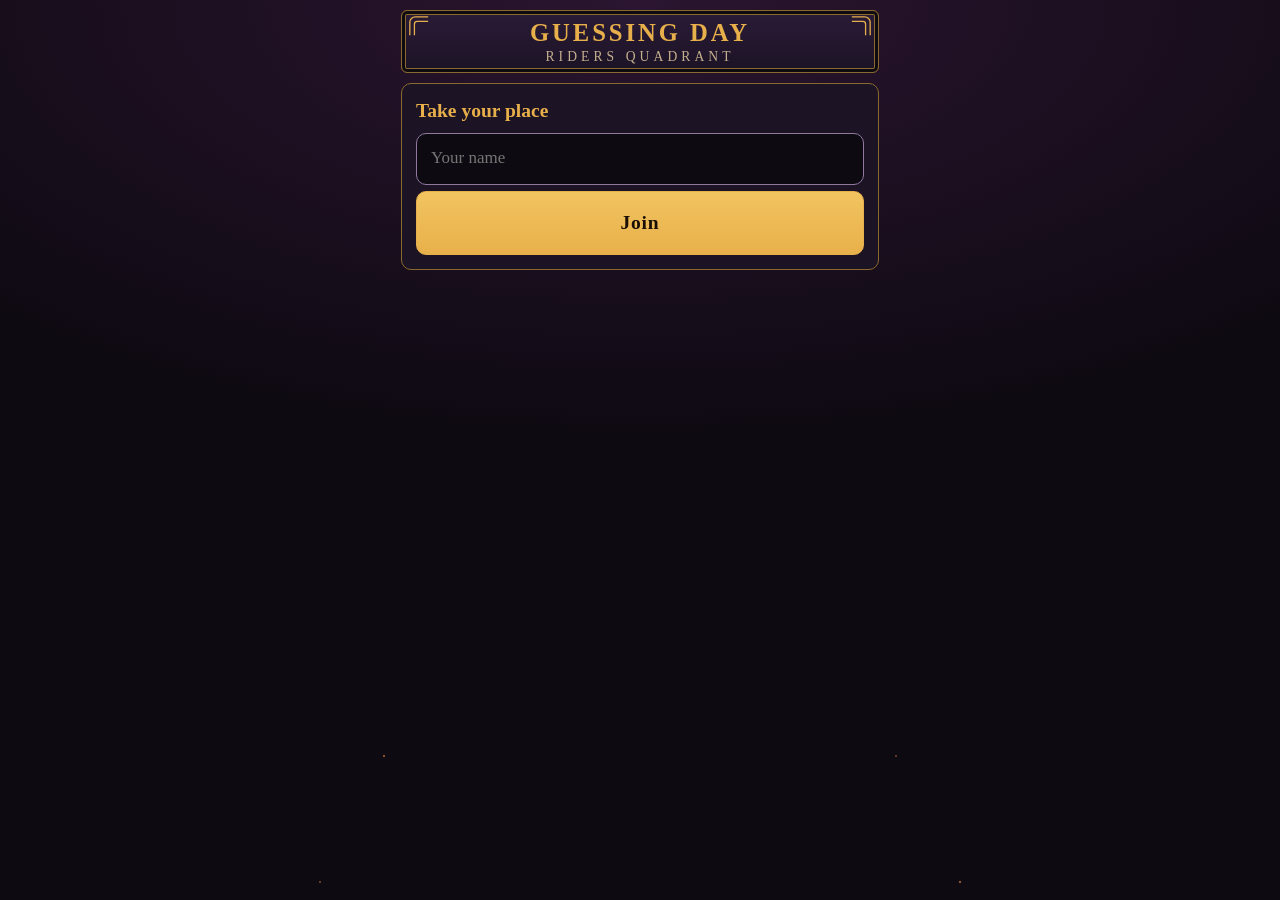
==== services/game/web/index.html @ bd49aff3 "Game frontend: phone-first vanilla UI, mock server, e2e and contrast checks Co-Authored-By: Claude S" ====
<!doctype html>
<html lang="en">
<head>
<meta charset="utf-8">
<meta name="viewport" content="width=device-width, initial-scale=1, viewport-fit=cover">
<meta name="theme-color" content="#0e0a12">
<title>Guessing Day</title>
<link rel="stylesheet" href="style.css">
</head>
<body>
<div class="embers" aria-hidden="true"></div>
<div id="lost" class="lost" role="status" hidden>Connection lost. Reconnecting...</div>
<main class="app">
  <header class="title">
    <svg class="corner tl" viewBox="0 0 24 24" aria-hidden="true"><path d="M2 22V8a6 6 0 0 1 6-6h14M7 22V10a3 3 0 0 1 3-3h12" /></svg>
    <svg class="corner tr" viewBox="0 0 24 24" aria-hidden="true"><path d="M2 22V8a6 6 0 0 1 6-6h14M7 22V10a3 3 0 0 1 3-3h12" /></svg>
    <h1>Guessing Day</h1>
    <p>Riders Quadrant</p>
  </header>
  <section id="bar" class="bar" hidden aria-label="Scoreboard"></section>
  <section id="screen" class="screen"></section>
</main>
<script src="app.js"></script>
</body>
</html>
---- services/game/web/style.css ----
:root {
  color-scheme: dark;
  --bg: #0e0a12;          /* black plum */
  --panel: #1c1325;
  --panel-hi: #2a1b37;
  --text: #f3e5c8;        /* ember cream */
  --muted: #c4b08e;
  --gold: #e8b04a;        /* ember gold, text and frame */
  --gold-dim: #8a6a2c;    /* frame lines, decorative */
  --on-gold: #1a0e05;
  --danger-ink: #ff9d7e;
  --danger-bg: #3a1a1a;
  --ok-ink: #a9d98f;
  --field: #8f7a9e;       /* input and ghost-button borders, 3:1 on panels */
  font-family: "Palatino Linotype", Palatino, "Book Antiqua", Georgia, serif;
  font-size: 17px;
  line-height: 1.35;
}
* { box-sizing: border-box; }
html, body { margin: 0; height: 100%; }
body {
  background: radial-gradient(120% 80% at 50% 0%, #2b1530 0%, var(--bg) 60%);
  color: var(--text);
  overflow-x: hidden;
}
[hidden] { display: none !important; }

.embers { position: fixed; inset: 0; pointer-events: none; overflow: hidden; }
.embers::before, .embers::after {
  content: ""; position: absolute; left: 0; right: 0; bottom: -40%; height: 140%;
  background:
    radial-gradient(2px 2px at 10% 80%, #ffb347 60%, transparent),
    radial-gradient(1.5px 1.5px at 30% 60%, #ff8a3d 60%, transparent),
    radial-gradient(2px 2px at 55% 90%, #ffcf6e 60%, transparent),
    radial-gradient(1.5px 1.5px at 75% 70%, #ff9a4a 60%, transparent),
    radial-gradient(2px 2px at 90% 85%, #ffb347 60%, transparent);
  opacity: .55; animation: drift 14s linear infinite;
}
.embers::after { animation-duration: 23s; animation-delay: -7s; transform: scaleX(-1); opacity: .35; }
@keyframes drift { from { transform: translateY(0); } to { transform: translateY(-40%); } }
.embers::after { animation-name: drift2; }
@keyframes drift2 { from { transform: scaleX(-1) translateY(0); } to { transform: scaleX(-1) translateY(-40%); } }

.lost { position: fixed; top: 0; left: 0; right: 0; z-index: 10; padding: 10px 16px; text-align: center; background: var(--danger-bg); color: var(--danger-ink); border-bottom: 1px solid var(--danger-ink); }

.app {
  position: relative; z-index: 1; width: 100%; max-width: 30rem; margin: 0 auto;
  min-height: 100dvh; padding: 10px 16px calc(12px + env(safe-area-inset-bottom));
  display: flex; flex-direction: column; gap: 10px;
}
.title {
  position: relative; text-align: center; padding: 8px 40px 6px;
  border: 1px solid var(--gold-dim); border-radius: 6px;
  box-shadow: inset 0 0 0 3px var(--bg), inset 0 0 0 4px var(--gold-dim);
  background: linear-gradient(180deg, var(--panel-hi), var(--panel));
}
.title h1 { margin: 0; font-size: 1.45rem; letter-spacing: .12em; text-transform: uppercase; color: var(--gold); line-height: 1.1; }
.title p { margin: 2px 0 0; font-size: .8rem; letter-spacing: .3em; text-transform: uppercase; color: var(--muted); }
.corner { position: absolute; top: 4px; width: 22px; height: 22px; fill: none; stroke: var(--gold); stroke-width: 1.4; }
.corner.tl { left: 6px; } .corner.tr { right: 6px; transform: scaleX(-1); }

.bar {
  display: grid; grid-template-columns: 1fr auto 1fr; align-items: center; gap: 8px;
  padding: 8px 12px; background: var(--panel); border: 1px solid var(--gold-dim); border-radius: 10px;
}
.bar .who { min-width: 0; }
.bar .who b { display: block; overflow: hidden; text-overflow: ellipsis; white-space: nowrap; font-weight: 600; }
.bar .who span { color: var(--gold); font-size: 1.5rem; font-variant-numeric: tabular-nums; line-height: 1; }
.bar .who.r { text-align: right; }
.bar .mid { text-align: center; color: var(--muted); font-size: .8rem; letter-spacing: .08em; text-transform: uppercase; }
.bar .time { display: block; color: var(--text); font-size: 1.6rem; letter-spacing: 0; font-variant-numeric: tabular-nums; }
.bar .time.low { color: var(--danger-ink); }
.away { color: var(--danger-ink); font-size: .75rem; }

.screen { flex: 1; display: flex; flex-direction: column; gap: 12px; min-height: 0; }
.panel { background: var(--panel); border: 1px solid var(--gold-dim); border-radius: 10px; padding: 14px; }
.panel h2 { margin: 0 0 8px; font-size: 1.15rem; color: var(--gold); }
.panel p { margin: 6px 0; }
.muted { color: var(--muted); }
.center { text-align: center; }

button, input { font: inherit; color: inherit; }
button {
  min-height: 52px; padding: 0 18px; border-radius: 10px; cursor: pointer;
  border: 1px solid var(--field); background: transparent; color: var(--text);
}
button.primary { background: linear-gradient(180deg, #f2c460, var(--gold)); color: var(--on-gold); border-color: var(--gold); font-weight: 700; letter-spacing: .04em; }
button.big { min-height: 64px; font-size: 1.15rem; width: 100%; }
button:disabled { opacity: .45; cursor: default; }
button:focus-visible, input:focus-visible { outline: 3px solid var(--gold); outline-offset: 2px; }
input { width: 100%; min-height: 52px; padding: 0 14px; border-radius: 10px; border: 1px solid var(--field); background: var(--bg); }
.row { display: flex; gap: 10px; align-items: center; }
.row > * { flex: 1; }
.stepper { display: flex; align-items: center; justify-content: center; gap: 14px; }
.stepper button { width: 52px; flex: none; padding: 0; font-size: 1.4rem; }
.stepper output { min-width: 2ch; text-align: center; font-size: 1.6rem; color: var(--gold); }
.link { min-height: 48px; border: 0; color: var(--gold); text-decoration: underline; }

.refused { text-align: center; border-color: var(--danger-ink); background: var(--danger-bg); }
.refused h2 { color: var(--danger-ink); }
.refused p { font-size: 1.15rem; font-style: italic; }

.secret { background: var(--panel); border: 1px solid var(--gold); border-radius: 10px; overflow: hidden; }
.secret > button { width: 100%; display: flex; justify-content: space-between; align-items: center; border: 0; border-radius: 0; min-height: 48px; color: var(--gold); background: var(--panel-hi); text-transform: uppercase; letter-spacing: .12em; font-size: .85rem; }
.secret.collapsed .sbody { display: none; }
.sbody { padding: 10px 14px 14px; text-align: center; }
.stage { height: min(26dvh, 230px); display: grid; place-items: center; margin-bottom: 8px; border-radius: 8px; overflow: hidden; background: radial-gradient(circle at 50% 100%, #4a1d2a, var(--bg) 70%); }
.stage video, .stage img { max-width: 100%; max-height: 100%; object-fit: contain; }
.sname { font-size: 1.7rem; color: var(--gold); line-height: 1.1; }
.skind { color: var(--muted); text-transform: uppercase; letter-spacing: .2em; font-size: .8rem; }
.flame { font-size: 1.9rem; color: var(--gold); text-align: center; padding: 0 10px; animation: emerge 1.8s ease-out both; text-shadow: 0 0 18px #ff8a3d; }
@keyframes emerge { from { opacity: 0; filter: blur(10px); letter-spacing: .5em; transform: translateY(14px); } to { opacity: 1; filter: blur(0); letter-spacing: normal; transform: none; } }

.verdict { display: grid; grid-template-columns: 1fr 1fr; gap: 10px; }
.verdict .panel { text-align: center; padding: 10px; }
.verdict small { display: block; color: var(--muted); text-transform: uppercase; letter-spacing: .1em; font-size: .7rem; }
.verdict strong { display: block; color: var(--gold); font-size: 1.2rem; }
.status { text-align: center; color: var(--muted); }
.status.ok { color: var(--ok-ink); }
.spacer { flex: 1; }
.hist { list-style: none; margin: 0; padding: 0; max-height: 40dvh; overflow-y: auto; }
.hist li { padding: 8px 0; border-top: 1px solid var(--gold-dim); display: flex; justify-content: space-between; gap: 8px; }
.hist li:first-child { border-top: 0; }

@media (max-height: 700px) {
  .title p { display: none; }
  .title { padding: 4px 40px; }
  .app { gap: 8px; padding-top: 6px; }
  .stage { height: min(20dvh, 230px); }
  button.big { min-height: 56px; }
}
@media (prefers-reduced-motion: reduce) {
  .embers::before, .embers::after, .flame { animation: none; }
  .embers { display: none; }
}
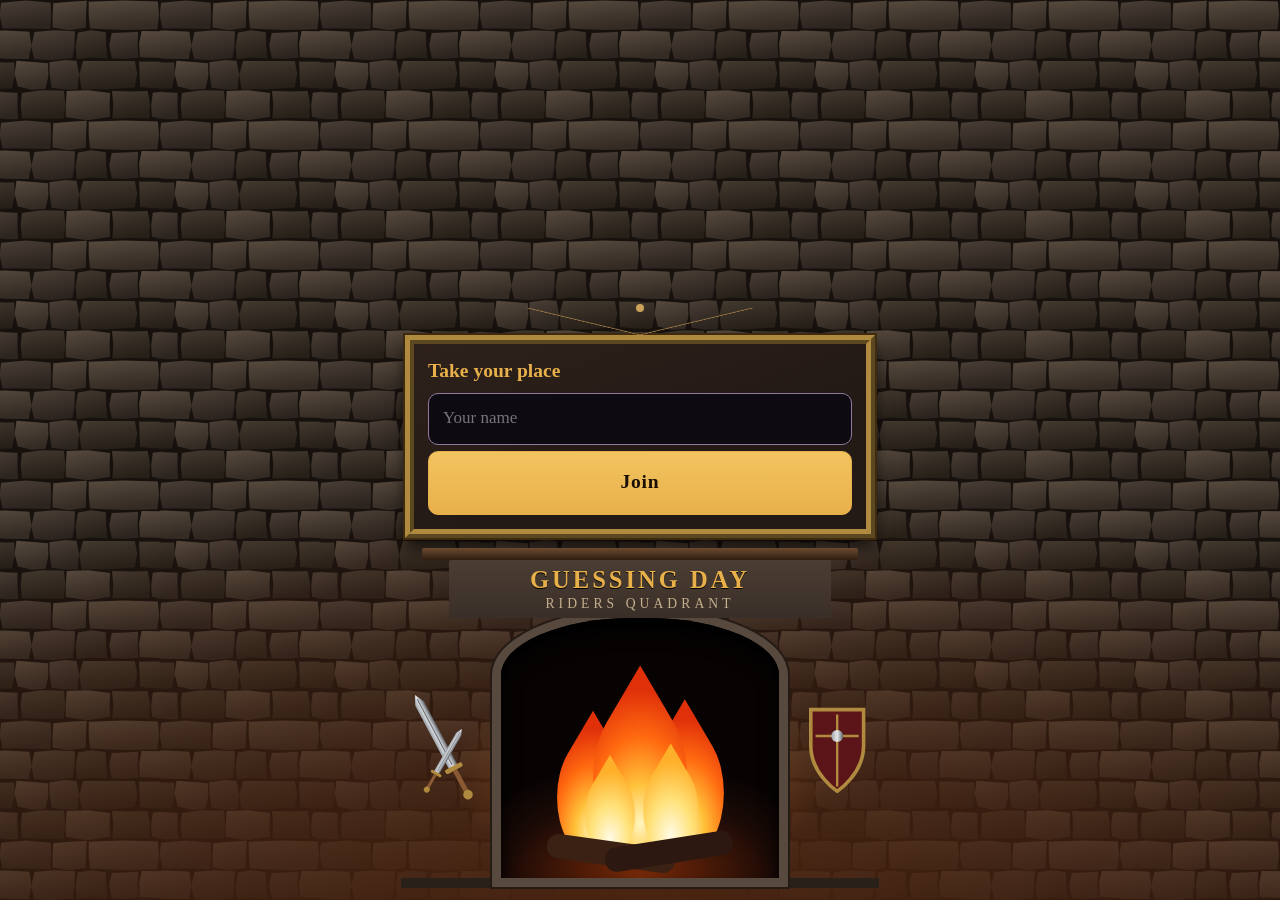
==== commit afbb7cb0: "Hang the join and lobby as a painting over a lit fireplace on a cobble wall The home screens (join, " ====
--- a/services/game/web/index.html
+++ b/services/game/web/index.html
@@ -19,7 +19,23 @@
   </header>
   <section id="bar" class="bar" hidden aria-label="Scoreboard"></section>
   <section id="screen" class="screen"></section>
+  <div class="hearth" aria-hidden="true">
+    <svg class="arms" viewBox="0 0 60 100">
+      <defs>
+        <linearGradient id="steel" x2="1"><stop offset="0" stop-color="#9aa0a6"/><stop offset=".5" stop-color="#e6e8ea"/><stop offset="1" stop-color="#5d6268"/></linearGradient>
+        <symbol id="sword" viewBox="0 0 16 100"><path d="M8 0l4 8v60H4V8z" fill="url(#steel)"/><path d="M8 4v62" stroke="#6d7278"/><rect x="0" y="67" width="16" height="4" rx="2" fill="#b08a3e"/><rect x="6" y="71" width="4" height="20" fill="#8a5a34"/><circle cx="8" cy="94" r="4" fill="#b08a3e"/></symbol>
+      </defs>
+      <use href="#sword" x="22" width="16" height="100" transform="rotate(-28 30 50)"/>
+      <use href="#sword" x="24" y="30" width="12" height="62" transform="rotate(30 30 61)"/>
+    </svg>
+    <div class="firebox"><i class="f f1"></i><i class="f f2"></i><i class="f f3"></i><i class="f f4"></i><i class="f f5"></i>
+      <svg class="logs" viewBox="0 0 100 20"><rect x="8" y="6" width="58" height="11" rx="5" fill="#3a2114" transform="rotate(8 37 11)"/><rect x="34" y="5" width="58" height="11" rx="5" fill="#2c1810" transform="rotate(-9 63 10)"/></svg>
+    </div>
+    <svg class="arms" viewBox="0 0 60 100"><path d="M8 18h44v30c0 24-22 38-22 38S8 72 8 48z" fill="#5b1418" stroke="#b08a3e" stroke-width="3"/><path d="M30 22v60M12 40h36" stroke="#b08a3e" stroke-width="2"/><circle cx="30" cy="40" r="5" fill="url(#steel)"/></svg>
+    <i class="glow"></i>
+  </div>
 </main>
+<script src="runes.js"></script>
 <script src="app.js"></script>
 </body>
 </html>
--- a/services/game/web/style.css
+++ b/services/game/web/style.css
@@ -12,6 +12,13 @@
   --danger-bg: #3a1a1a;
   --ok-ink: #a9d98f;
   --field: #8f7a9e;       /* input and ghost-button borders, 3:1 on panels */
+  --stone: #3b3540;       /* card for characters with no colour */
+  --rune-ink: #33233a;    /* background runes, drawn solid so the contrast check can hold text to it */
+  --canvas: #231915;      /* the painting the join and lobby sit in */
+  --lintel: #3a2f28;      /* mantel stone under the inlaid title, top stop --lintel-hi */
+  --lintel-hi: #4a3d33;
+  --mortar: #17110e;
+  --card-h: min(44dvh, 400px);
   font-family: "Palatino Linotype", Palatino, "Book Antiqua", Georgia, serif;
   font-size: 17px;
   line-height: 1.35;
@@ -19,7 +26,7 @@
 * { box-sizing: border-box; }
 html, body { margin: 0; height: 100%; }
 body {
-  background: radial-gradient(120% 80% at 50% 0%, #2b1530 0%, var(--bg) 60%);
+  background: var(--runes, none), radial-gradient(120% 80% at 50% 0%, #2b1530 0%, var(--bg) 60%);
   color: var(--text);
   overflow-x: hidden;
 }
@@ -100,21 +107,39 @@
 .refused h2 { color: var(--danger-ink); }
 .refused p { font-size: 1.15rem; font-style: italic; }
 
-.secret { background: var(--panel); border: 1px solid var(--gold); border-radius: 10px; overflow: hidden; }
-.secret > button { width: 100%; display: flex; justify-content: space-between; align-items: center; border: 0; border-radius: 0; min-height: 48px; color: var(--gold); background: var(--panel-hi); text-transform: uppercase; letter-spacing: .12em; font-size: .85rem; }
+.secret { background: var(--panel); border: 1px solid var(--gold); border-radius: 10px; overflow: hidden; display: flex; flex-direction: column; min-height: 0; }
+.sbody { display: flex; flex-direction: column; min-height: 0; padding: 12px; }
+.secret > button { flex: none; width: 100%; display: flex; justify-content: space-between; align-items: center; border: 0; border-radius: 0; min-height: 48px; color: var(--gold); background: var(--panel-hi); text-transform: uppercase; letter-spacing: .12em; font-size: .85rem; }
 .secret.collapsed .sbody { display: none; }
-.sbody { padding: 10px 14px 14px; text-align: center; }
-.stage { height: min(26dvh, 230px); display: grid; place-items: center; margin-bottom: 8px; border-radius: 8px; overflow: hidden; background: radial-gradient(circle at 50% 100%, #4a1d2a, var(--bg) 70%); }
+.stage { flex: 1; min-height: 0; width: 100%; display: grid; place-items: center; overflow: hidden; }
 .stage video, .stage img { max-width: 100%; max-height: 100%; object-fit: contain; }
-.sname { font-size: 1.7rem; color: var(--gold); line-height: 1.1; }
-.skind { color: var(--muted); text-transform: uppercase; letter-spacing: .2em; font-size: .8rem; }
-.flame { font-size: 1.9rem; color: var(--gold); text-align: center; padding: 0 10px; animation: emerge 1.8s ease-out both; text-shadow: 0 0 18px #ff8a3d; }
-@keyframes emerge { from { opacity: 0; filter: blur(10px); letter-spacing: .5em; transform: translateY(14px); } to { opacity: 1; filter: blur(0); letter-spacing: normal; transform: none; } }
-
+.card {
+  position: relative; aspect-ratio: 5 / 7; display: flex; flex-direction: column; align-items: center; justify-content: center; gap: 6%;
+  padding: 24% 10% 14%; border-radius: 8px; container-type: inline-size; background: var(--c, var(--stone)); color: var(--text); text-align: center;
+}
+.card.ink-dark { color: var(--on-gold); }
+.card .frame { position: absolute; inset: 0; width: 100%; height: 100%; pointer-events: none; }
+/* The card is the part that gives way, so open tips never push Got it / Forfeit off a short screen. */
+.secret .card { height: var(--card-h); min-height: 0; max-width: 100%; margin: 0 auto; }
+body:has(.secret) .app { height: 100dvh; min-height: 0; }
+.sname { font-size: max(14px, 9cqi); line-height: 1.1; transition: opacity .4s; }
+.skind { text-transform: uppercase; letter-spacing: .2em; font-size: max(11px, 4.4cqi); }
+.runes { display: flex; flex-wrap: wrap; justify-content: center; gap: 2cqi 4cqi; }
+.word { display: flex; gap: .6cqi; }
+.word .r { display: block; width: 7cqi; transition: transform .2s, opacity .2s; }
+.r .rune { display: block; width: 100%; height: auto; }
+.r.spin { opacity: .5; transform: scale(.8); }
+.revealing .sname { opacity: 0; }
+.hints { flex: none; margin-top: 10px; }
+.tips { margin: 0 0 6px; padding-left: 1.4em; text-align: left; }
+.tips li { margin: 3px 0; }
+button.hint { min-height: 44px; width: 100%; color: var(--gold); }
 .verdict { display: grid; grid-template-columns: 1fr 1fr; gap: 10px; }
 .verdict .panel { text-align: center; padding: 10px; }
-.verdict small { display: block; color: var(--muted); text-transform: uppercase; letter-spacing: .1em; font-size: .7rem; }
-.verdict strong { display: block; color: var(--gold); font-size: 1.2rem; }
+.verdict small { display: block; color: var(--muted); text-transform: uppercase; letter-spacing: .1em; font-size: .7rem; margin-bottom: 6px; }
+.verdict .card { padding: 22% 10% 12%; }
+.verdict .skind { letter-spacing: .12em; }
+.verdict p { margin: 6px 0 0; }
 .status { text-align: center; color: var(--muted); }
 .status.ok { color: var(--ok-ink); }
 .spacer { flex: 1; }
@@ -122,14 +147,66 @@
 .hist li { padding: 8px 0; border-top: 1px solid var(--gold-dim); display: flex; justify-content: space-between; gap: 8px; }
 .hist li:first-child { border-top: 0; }
 
+/* Home (join, lobby, refusal): a stone wall, the screen hangs as a painting over a lit fireplace. */
+.hearth { display: none; }
+body.home { background: radial-gradient(90% 45% at 50% 100%, #4a2410, transparent), var(--cobble, none), var(--mortar); }
+.home .embers, .home .corner { display: none; }
+.home .app { height: 100dvh; min-height: 0; gap: 0; padding-top: 40px; }
+.home #screen {
+  flex: none; position: relative; margin: auto 4px 22px; padding: 14px; gap: 10px;
+  background: linear-gradient(160deg, #2e211b, var(--canvas) 60%);
+  border: 9px ridge #b08a3e; box-shadow: 0 0 0 2px #3e2a0e, 0 10px 14px #000a;
+}
+.home #screen::before {
+  content: ""; position: absolute; left: 25%; right: 25%; top: -36px; height: 27px;
+  background: linear-gradient(to top right, transparent 49%, #9c7a46 50%, transparent 52%) left / 50% 100% no-repeat,
+    linear-gradient(to top left, transparent 49%, #9c7a46 50%, transparent 52%) right / 50% 100% no-repeat;
+}
+.home #screen::after { content: ""; position: absolute; left: calc(50% - 4px); top: -40px; width: 8px; height: 8px; border-radius: 50%; background: #c9a35a; }
+.home .panel:not(.refused) { background: none; border: 0; padding: 0; }
+.home .title {
+  order: 2; z-index: 1; margin: 0 auto; width: 80%; padding: 6px 8px 5px; border: 0; border-radius: 2px; box-shadow: none;
+  background: linear-gradient(var(--lintel-hi), var(--lintel));
+}
+.home .title::before { content: ""; position: absolute; left: -7%; right: -7%; top: -12px; height: 12px; border-radius: 2px; background: linear-gradient(#6b4a30, #2e1d12); }
+.home .title h1 { text-shadow: 0 1px 0 #000; }
+.home .hearth {
+  order: 3; position: relative; display: grid; grid-template-columns: 1fr 58% 1fr; gap: 16px; align-items: center;
+  flex: 1 1 0; min-height: 96px; max-height: 270px; border-bottom: 10px solid #2a201a;
+}
+.firebox {
+  position: relative; height: 100%; overflow: hidden; border-radius: 48% 48% 0 0 / 22% 22% 0 0;
+  background: radial-gradient(70% 45% at 50% 100%, #7a2a08, #1a0a06 70%, #070303);
+  box-shadow: 0 0 0 9px #57493d, 0 0 0 11px #241b15, inset 0 12px 18px #000;
+}
+.arms { width: 100%; max-height: 120px; overflow: visible; }
+.logs { position: absolute; left: 10%; width: 80%; bottom: 2%; }
+.glow { position: absolute; left: 10%; right: 10%; bottom: 0; height: 80%; pointer-events: none; z-index: -1;
+  background: radial-gradient(closest-side, #ff8a2a55, transparent); animation: glow 2.6s ease-in-out infinite alternate; }
+.f { position: absolute; bottom: 9%; aspect-ratio: 1; transform-origin: 50% 100%; animation: lick 1.3s ease-in-out infinite alternate; }
+.f::before {
+  content: ""; position: absolute; inset: 0; border-radius: 0 50% 50% 50%; transform: translateY(-30%) scaleY(1.7) rotate(45deg);
+  background: radial-gradient(circle at 70% 70%, #fff6c0, #ffc23a 25%, #ff6a10 55%, #e0300a 85%);
+}
+.f1 { left: 20%; width: 26%; animation-duration: 1.7s; }
+.f2 { left: 52%; width: 28%; animation-delay: -.6s; animation-duration: 1.5s; }
+.f3 { left: 33%; width: 34%; animation-delay: -.3s; }
+.f4 { left: 30%; width: 18%; animation-delay: -1s; animation-duration: .9s; }
+.f5 { left: 51%; width: 20%; animation-delay: -.4s; animation-duration: 1.1s; }
+.f4::before, .f5::before { background: radial-gradient(circle at 70% 70%, #fffbe6, #ffe27a 40%, #ffb02a 80%); }
+@keyframes lick { 50% { transform: scale(.9, 1.14) skewX(4deg); } 100% { transform: scale(1.06, .88) skewX(-4deg); } }
+@keyframes glow { from { opacity: .65; } to { opacity: 1; } }
+.asleep .hearth * { animation-play-state: paused; }
+
 @media (max-height: 700px) {
   .title p { display: none; }
   .title { padding: 4px 40px; }
   .app { gap: 8px; padding-top: 6px; }
-  .stage { height: min(20dvh, 230px); }
+  :root { --card-h: 38dvh; }
   button.big { min-height: 56px; }
 }
 @media (prefers-reduced-motion: reduce) {
-  .embers::before, .embers::after, .flame { animation: none; }
+  .embers::before, .embers::after { animation: none; }
   .embers { display: none; }
-}
+  .glow, .f { animation: none; }
+}
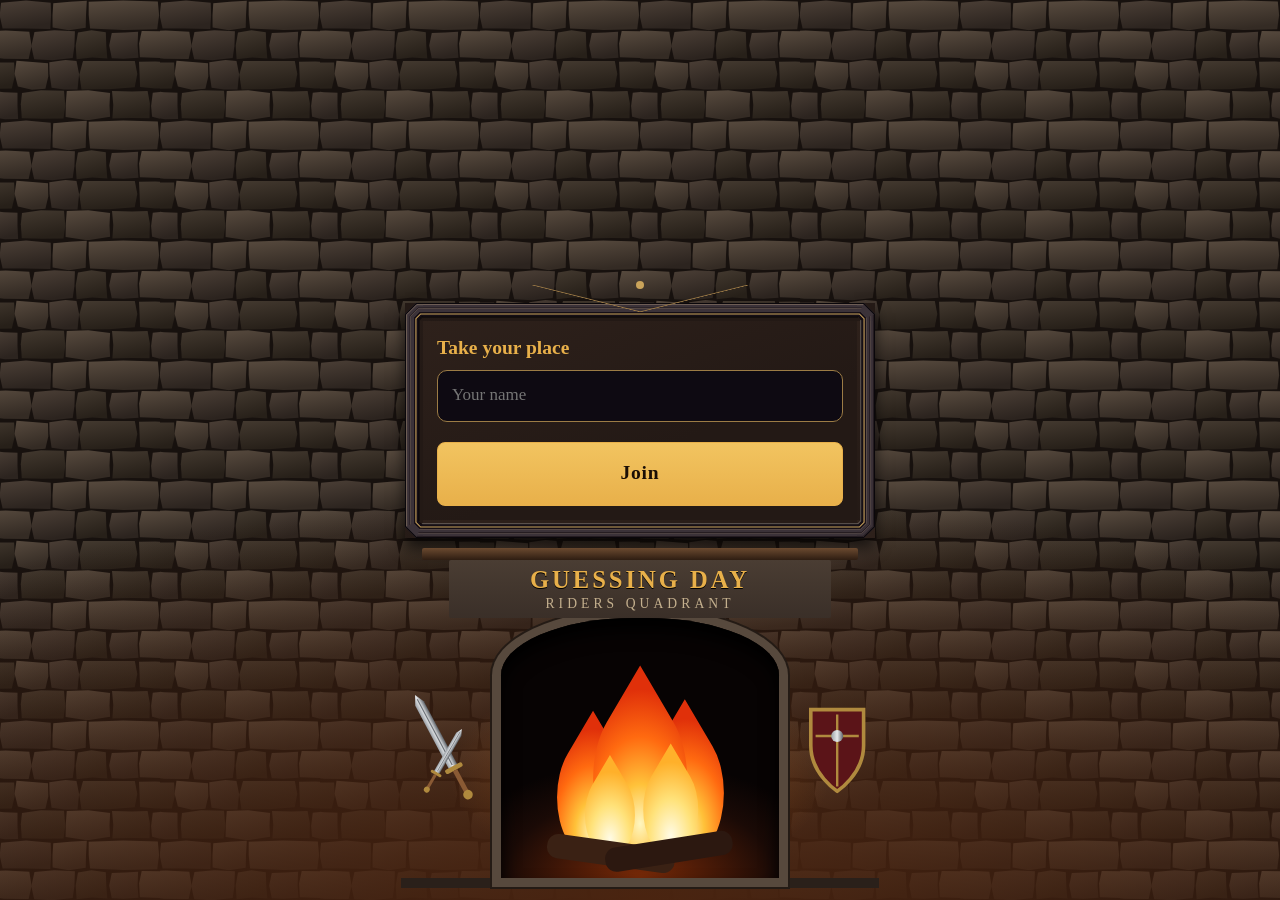
==== commit fc56d53b: "Page: the game is one carved stone hall, the name on a banner over the kind's emblem Playing shows t" ====
--- a/services/game/web/index.html
+++ b/services/game/web/index.html
@@ -8,16 +8,13 @@
 <link rel="stylesheet" href="style.css">
 </head>
 <body>
-<div class="embers" aria-hidden="true"></div>
+<svg width="0" height="0" style="position:absolute" aria-hidden="true"><defs id="defs"></defs></svg>
 <div id="lost" class="lost" role="status" hidden>Connection lost. Reconnecting...</div>
 <main class="app">
   <header class="title">
-    <svg class="corner tl" viewBox="0 0 24 24" aria-hidden="true"><path d="M2 22V8a6 6 0 0 1 6-6h14M7 22V10a3 3 0 0 1 3-3h12" /></svg>
-    <svg class="corner tr" viewBox="0 0 24 24" aria-hidden="true"><path d="M2 22V8a6 6 0 0 1 6-6h14M7 22V10a3 3 0 0 1 3-3h12" /></svg>
     <h1>Guessing Day</h1>
     <p>Riders Quadrant</p>
   </header>
-  <section id="bar" class="bar" hidden aria-label="Scoreboard"></section>
   <section id="screen" class="screen"></section>
   <div class="hearth" aria-hidden="true">
     <svg class="arms" viewBox="0 0 60 100">
--- a/services/game/web/style.css
+++ b/services/game/web/style.css
@@ -10,15 +10,14 @@
   --on-gold: #1a0e05;
   --danger-ink: #ff9d7e;
   --danger-bg: #3a1a1a;
-  --ok-ink: #a9d98f;
-  --field: #8f7a9e;       /* input and ghost-button borders, 3:1 on panels */
+  --field: #9c7c45;       /* input and ghost-button borders, worn gold, 3:1 on panels */
   --stone: #3b3540;       /* card for characters with no colour */
   --rune-ink: #33233a;    /* background runes, drawn solid so the contrast check can hold text to it */
   --canvas: #231915;      /* the painting the join and lobby sit in */
   --lintel: #3a2f28;      /* mantel stone under the inlaid title, top stop --lintel-hi */
   --lintel-hi: #4a3d33;
   --mortar: #17110e;
-  --card-h: min(44dvh, 400px);
+  --hide: #140d18;        /* the dark leather banner that carries the name */
   font-family: "Palatino Linotype", Palatino, "Book Antiqua", Georgia, serif;
   font-size: 17px;
   line-height: 1.35;
@@ -26,27 +25,11 @@
 * { box-sizing: border-box; }
 html, body { margin: 0; height: 100%; }
 body {
-  background: var(--runes, none), radial-gradient(120% 80% at 50% 0%, #2b1530 0%, var(--bg) 60%);
+  background: radial-gradient(120% 80% at 50% 0%, #2b1530 0%, var(--bg) 60%);
   color: var(--text);
   overflow-x: hidden;
 }
 [hidden] { display: none !important; }
-
-.embers { position: fixed; inset: 0; pointer-events: none; overflow: hidden; }
-.embers::before, .embers::after {
-  content: ""; position: absolute; left: 0; right: 0; bottom: -40%; height: 140%;
-  background:
-    radial-gradient(2px 2px at 10% 80%, #ffb347 60%, transparent),
-    radial-gradient(1.5px 1.5px at 30% 60%, #ff8a3d 60%, transparent),
-    radial-gradient(2px 2px at 55% 90%, #ffcf6e 60%, transparent),
-    radial-gradient(1.5px 1.5px at 75% 70%, #ff9a4a 60%, transparent),
-    radial-gradient(2px 2px at 90% 85%, #ffb347 60%, transparent);
-  opacity: .55; animation: drift 14s linear infinite;
-}
-.embers::after { animation-duration: 23s; animation-delay: -7s; transform: scaleX(-1); opacity: .35; }
-@keyframes drift { from { transform: translateY(0); } to { transform: translateY(-40%); } }
-.embers::after { animation-name: drift2; }
-@keyframes drift2 { from { transform: scaleX(-1) translateY(0); } to { transform: scaleX(-1) translateY(-40%); } }
 
 .lost { position: fixed; top: 0; left: 0; right: 0; z-index: 10; padding: 10px 16px; text-align: center; background: var(--danger-bg); color: var(--danger-ink); border-bottom: 1px solid var(--danger-ink); }
 
@@ -55,41 +38,20 @@
   min-height: 100dvh; padding: 10px 16px calc(12px + env(safe-area-inset-bottom));
   display: flex; flex-direction: column; gap: 10px;
 }
-.title {
-  position: relative; text-align: center; padding: 8px 40px 6px;
-  border: 1px solid var(--gold-dim); border-radius: 6px;
-  box-shadow: inset 0 0 0 3px var(--bg), inset 0 0 0 4px var(--gold-dim);
-  background: linear-gradient(180deg, var(--panel-hi), var(--panel));
-}
+.title { position: relative; text-align: center; }
 .title h1 { margin: 0; font-size: 1.45rem; letter-spacing: .12em; text-transform: uppercase; color: var(--gold); line-height: 1.1; }
 .title p { margin: 2px 0 0; font-size: .8rem; letter-spacing: .3em; text-transform: uppercase; color: var(--muted); }
-.corner { position: absolute; top: 4px; width: 22px; height: 22px; fill: none; stroke: var(--gold); stroke-width: 1.4; }
-.corner.tl { left: 6px; } .corner.tr { right: 6px; transform: scaleX(-1); }
-
-.bar {
-  display: grid; grid-template-columns: 1fr auto 1fr; align-items: center; gap: 8px;
-  padding: 8px 12px; background: var(--panel); border: 1px solid var(--gold-dim); border-radius: 10px;
-}
-.bar .who { min-width: 0; }
-.bar .who b { display: block; overflow: hidden; text-overflow: ellipsis; white-space: nowrap; font-weight: 600; }
-.bar .who span { color: var(--gold); font-size: 1.5rem; font-variant-numeric: tabular-nums; line-height: 1; }
-.bar .who.r { text-align: right; }
-.bar .mid { text-align: center; color: var(--muted); font-size: .8rem; letter-spacing: .08em; text-transform: uppercase; }
-.bar .time { display: block; color: var(--text); font-size: 1.6rem; letter-spacing: 0; font-variant-numeric: tabular-nums; }
-.bar .time.low { color: var(--danger-ink); }
-.away { color: var(--danger-ink); font-size: .75rem; }
 
 .screen { flex: 1; display: flex; flex-direction: column; gap: 12px; min-height: 0; }
 .panel { background: var(--panel); border: 1px solid var(--gold-dim); border-radius: 10px; padding: 14px; }
 .panel h2 { margin: 0 0 8px; font-size: 1.15rem; color: var(--gold); }
 .panel p { margin: 6px 0; }
 .muted { color: var(--muted); }
-.center { text-align: center; }
 
 button, input { font: inherit; color: inherit; }
 button {
-  min-height: 52px; padding: 0 18px; border-radius: 10px; cursor: pointer;
-  border: 1px solid var(--field); background: transparent; color: var(--text);
+  min-height: 44px; padding: 0 14px; border-radius: 8px; cursor: pointer;
+  border: 1px solid var(--field); background: #e8b04a14; color: var(--text); /* gold at 8%: check-contrast.mjs holds the blends */
 }
 button.primary { background: linear-gradient(180deg, #f2c460, var(--gold)); color: var(--on-gold); border-color: var(--gold); font-weight: 700; letter-spacing: .04em; }
 button.big { min-height: 64px; font-size: 1.15rem; width: 100%; }
@@ -98,51 +60,104 @@
 input { width: 100%; min-height: 52px; padding: 0 14px; border-radius: 10px; border: 1px solid var(--field); background: var(--bg); }
 .row { display: flex; gap: 10px; align-items: center; }
 .row > * { flex: 1; }
-.stepper { display: flex; align-items: center; justify-content: center; gap: 14px; }
-.stepper button { width: 52px; flex: none; padding: 0; font-size: 1.4rem; }
-.stepper output { min-width: 2ch; text-align: center; font-size: 1.6rem; color: var(--gold); }
-.link { min-height: 48px; border: 0; color: var(--gold); text-decoration: underline; }
+/* Label above, equal segments below: wraps on any width and font instead of fitting to the pixel. */
+.opt { margin-top: 10px; }
+.opt > span { display: block; margin-bottom: 4px; color: var(--muted); font-size: .9rem; }
+.seg { display: flex; align-items: center; gap: 6px; }
+.seg > * { flex: 1 1 0; min-width: 0; }
+.seg button { padding: 4px; line-height: 1.1; font-size: min(1em, 4.6vw); overflow-wrap: anywhere; }
+.seg output { text-align: center; font-size: 1.4rem; color: var(--gold); }
+button.back { width: 100%; margin-top: 14px; }
+button[aria-pressed="true"] { background: var(--gold); color: var(--on-gold); border-color: var(--gold); font-weight: 700; }
+.panel > .big { margin-top: 14px; }
+.link { border: 0; background: none; color: var(--gold); text-decoration: underline; }
+.notice { color: var(--gold); }
 
 .refused { text-align: center; border-color: var(--danger-ink); background: var(--danger-bg); }
 .refused h2 { color: var(--danger-ink); }
 .refused p { font-size: 1.15rem; font-style: italic; }
 
-.secret { background: var(--panel); border: 1px solid var(--gold); border-radius: 10px; overflow: hidden; display: flex; flex-direction: column; min-height: 0; }
-.sbody { display: flex; flex-direction: column; min-height: 0; padding: 12px; }
-.secret > button { flex: none; width: 100%; display: flex; justify-content: space-between; align-items: center; border: 0; border-radius: 0; min-height: 48px; color: var(--gold); background: var(--panel-hi); text-transform: uppercase; letter-spacing: .12em; font-size: .85rem; }
-.secret.collapsed .sbody { display: none; }
+/* Game phases: the screen is one carved slab, the character's colour as the face, dark stone between secrets. */
+body:not(.home) .app { height: 100dvh; min-height: 0; padding: 0 0 env(safe-area-inset-bottom); }
+.hall {
+  --ch: 16px; flex: 1; min-height: 0; position: relative; display: flex; flex-direction: column;
+  container-type: inline-size; border: 26px solid transparent; border-image: var(--frame) 26 / 26px stretch;
+  background: var(--c, var(--stone)); color: var(--text);
+  clip-path: polygon(var(--ch) 0, calc(100% - var(--ch)) 0, 100% var(--ch), 100% calc(100% - var(--ch)), calc(100% - var(--ch)) 100%, var(--ch) 100%, 0 calc(100% - var(--ch)), 0 var(--ch));
+}
+.hall.ink-dark { color: var(--on-gold); }
+.hall.stone { background: var(--runes, none), var(--bg); }
+.kn { position: absolute; width: 50px; height: 50px; z-index: 4; pointer-events: none; }
+.kn.a { top: -16px; left: -16px; } .kn.b { top: -16px; right: -16px; transform: scaleX(-1); }
+.kn.c { bottom: -16px; left: -16px; transform: scaleY(-1); } .kn.d { bottom: -16px; right: -16px; transform: scale(-1); }
+.band { display: block; flex: none; width: 100%; height: 14px; opacity: .45; }
+.stone .band { color: var(--gold); }
+.dia, .plaque, button.end { position: absolute; z-index: 3; background: var(--gold-dim); }
+.dia::before, .plaque::before, button.end::before { content: ""; position: absolute; inset: 2px; clip-path: inherit; background: var(--panel-hi); z-index: -1; }
+.dia { top: -24px; left: calc(50% - 2.9rem); width: 5.8rem; height: 5.8rem; display: grid; place-content: center; text-align: center; line-height: 1.05; clip-path: polygon(50% 0, 100% 50%, 50% 100%, 0 50%); }
+.dia small { color: var(--muted); font-size: .6rem; letter-spacing: .04em; text-transform: uppercase; }
+.dia b { color: var(--gold); font-size: 1.35rem; font-variant-numeric: tabular-nums; }
+.dia b.low { color: var(--danger-ink); }
+.crest { flex: none; height: calc(5.8rem - 22px); }
+.plaque { top: 36px; width: min(6.2rem, calc(50% - 2.2rem + 14px)); padding: 4px 8px 5px 16px; line-height: 1.1; display: grid;
+  clip-path: polygon(0 50%, 12px 0, 100% 0, 100% 100%, 12px 100%); }
+.plaque.l { left: -20px; } .plaque.r { right: -20px; padding: 4px 16px 5px 8px; text-align: right; clip-path: polygon(0 0, calc(100% - 12px) 0, 100% 50%, calc(100% - 12px) 100%, 0 100%); }
+.plaque small { color: var(--muted); font-size: .72rem; overflow: hidden; text-overflow: ellipsis; white-space: nowrap; }
+.plaque b { color: var(--gold); font-size: 1.3rem; font-variant-numeric: tabular-nums; }
+.away { color: var(--danger-ink); font-size: .7rem; font-weight: 400; }
+button.end { bottom: -22px; left: calc(50% - 3.4rem); width: 6.8rem; min-height: 36px; padding: 0; border: 0; border-radius: 0; color: var(--muted); font-size: .8rem; letter-spacing: .06em;
+  clip-path: polygon(10px 0, calc(100% - 10px) 0, 100% 50%, calc(100% - 10px) 100%, 10px 100%, 0 50%); }
+.kind { flex: none; text-align: center; text-transform: uppercase; letter-spacing: .3em; font-size: .78rem; padding-left: .3em; }
+.kind::before, .kind::after { content: ""; display: inline-block; width: .45em; height: .45em; margin: 0 .9em; background: currentColor; transform: rotate(45deg); vertical-align: .15em; }
+.kindrow { flex: none; display: grid; grid-template-columns: 1fr auto 1fr; align-items: center; margin: 4px 8px 0; }
+.kindrow .kind { grid-column: 2; }
+button.conceal { grid-column: 3; justify-self: end; min-height: 36px; padding: 0 8px; border: 1px solid currentColor; border-radius: 2px; background: none; color: inherit;
+  font-size: .72rem; letter-spacing: .12em; text-transform: uppercase; }
+.concealed .kind, .concealed .well { visibility: hidden; }
+.secret { flex: 1; min-height: 0; display: flex; flex-direction: column; }
+.well { flex: 1; min-height: 0; overflow-y: auto; overscroll-behavior: contain; -webkit-overflow-scrolling: touch; display: flex; flex-direction: column; padding: 4px 8px; }
 .stage { flex: 1; min-height: 0; width: 100%; display: grid; place-items: center; overflow: hidden; }
 .stage video, .stage img { max-width: 100%; max-height: 100%; object-fit: contain; }
-.card {
-  position: relative; aspect-ratio: 5 / 7; display: flex; flex-direction: column; align-items: center; justify-content: center; gap: 6%;
-  padding: 24% 10% 14%; border-radius: 8px; container-type: inline-size; background: var(--c, var(--stone)); color: var(--text); text-align: center;
-}
-.card.ink-dark { color: var(--on-gold); }
-.card .frame { position: absolute; inset: 0; width: 100%; height: 100%; pointer-events: none; }
-/* The card is the part that gives way, so open tips never push Got it / Forfeit off a short screen. */
-.secret .card { height: var(--card-h); min-height: 0; max-width: 100%; margin: 0 auto; }
-body:has(.secret) .app { height: 100dvh; min-height: 0; }
-.sname { font-size: max(14px, 9cqi); line-height: 1.1; transition: opacity .4s; }
-.skind { text-transform: uppercase; letter-spacing: .2em; font-size: max(11px, 4.4cqi); }
-.runes { display: flex; flex-wrap: wrap; justify-content: center; gap: 2cqi 4cqi; }
-.word { display: flex; gap: .6cqi; }
-.word .r { display: block; width: 7cqi; transition: transform .2s, opacity .2s; }
-.r .rune { display: block; width: 100%; height: auto; }
-.r.spin { opacity: .5; transform: scale(.8); }
-.revealing .sname { opacity: 0; }
-.hints { flex: none; margin-top: 10px; }
-.tips { margin: 0 0 6px; padding-left: 1.4em; text-align: left; }
-.tips li { margin: 3px 0; }
-button.hint { min-height: 44px; width: 100%; color: var(--gold); }
-.verdict { display: grid; grid-template-columns: 1fr 1fr; gap: 10px; }
-.verdict .panel { text-align: center; padding: 10px; }
-.verdict small { display: block; color: var(--muted); text-transform: uppercase; letter-spacing: .1em; font-size: .7rem; margin-bottom: 6px; }
-.verdict .card { padding: 22% 10% 12%; }
-.verdict .skind { letter-spacing: .12em; }
-.verdict p { margin: 6px 0 0; }
-.status { text-align: center; color: var(--muted); }
-.status.ok { color: var(--ok-ink); }
-.spacer { flex: 1; }
+.cart { position: relative; flex: 1 0 auto; min-height: 4.5em; margin: 8px 2px; display: grid; place-items: center; text-align: center; }
+.stage + .cart { flex-grow: 0; }
+.cart::before { content: ""; position: absolute; inset: 0; border: 1px solid; outline: 1px solid; outline-offset: -6px; opacity: .4; }
+.emblem { position: absolute; inset: 8px 0; width: 100%; height: calc(100% - 16px); opacity: .3; }
+.banner { position: relative; width: 100%; padding: 10px 28px; background: var(--hide); color: var(--text); container-type: inline-size;
+  box-shadow: inset 0 2px var(--gold), inset 0 -2px var(--gold), inset 0 5px var(--hide), inset 0 6px var(--gold-dim), inset 0 -5px var(--hide), inset 0 -6px var(--gold-dim);
+  clip-path: polygon(0 0, 100% 0, calc(100% - 16px) 50%, 100% 100%, 0 100%, 16px 50%); }
+.sname { font-size: max(1.4rem, min(11cqi, 2.4rem)); line-height: 1.12; text-wrap: balance; font-weight: 600; }
+.sname .word { white-space: nowrap; }
+.slot { display: inline-block; }
+/* The letter keeps its place but is not painted; the rune is drawn behind it. */
+.slot.spin { -webkit-text-fill-color: transparent; background: no-repeat center / auto .8em; }
+.hints { flex: none; }
+.tips { margin: 0 0 8px; padding-left: 1.4em; font-size: .95rem; text-align: left; }
+.tips li { margin: 4px 0; }
+button.hint { width: 100%; background: none; border: 1px solid currentColor; border-radius: 2px; color: inherit; letter-spacing: .08em; }
+.st { flex: none; margin: 4px 8px 6px; text-align: center; font-style: italic; font-size: .88rem; }
+.plinth { flex: none; display: flex; gap: 8px; align-items: center; margin: 0 -6px -6px; padding: 10px 6px 22px; background: var(--panel); border-top: 2px solid var(--gold-dim); box-shadow: 0 -3px 0 #0007; color: var(--text); }
+.plinth > * { flex: 1; }
+.plinth > button { min-height: 56px; border-radius: 3px; font-size: 1.1rem; }
+.plinth > p { margin: 0; min-height: 56px; display: grid; place-items: center; text-align: center; }
+.head { flex: none; margin: 4px 0 8px; text-align: center; color: var(--gold); font-size: 1.25rem; letter-spacing: .14em; text-transform: uppercase; }
+.head.big { font-size: 1.9rem; letter-spacing: .08em; margin-top: 10px; }
+.sub { text-align: center; margin: -4px 0 10px; color: var(--muted); }
+.stone .well > :first-child { margin-top: auto; } .stone .well > :last-child { margin-bottom: auto; }
+.verdict { flex: none; display: grid; grid-template-columns: 1fr 1fr; gap: 10px; padding: 0 2px; }
+/* Rows shared across both figures, so a caption that wraps on one side does not push its card out of line. */
+.verdict figure { margin: 0; display: grid; grid-row: span 3; grid-template-rows: subgrid; text-align: center; min-width: 0; }
+.verdict figcaption { color: var(--muted); font-size: .7rem; letter-spacing: .1em; text-transform: uppercase; margin-bottom: 4px; overflow-wrap: anywhere; align-self: end; }
+.mini { --ch: 8px; flex: none; aspect-ratio: 5 / 7; border-width: 13px; border-image-width: 13px; justify-content: center; padding: 4px 0; }
+.mini .kn { width: 25px; height: 25px; } .mini .kn.a, .mini .kn.b { top: -8px; } .mini .kn.c, .mini .kn.d { bottom: -8px; }
+.mini .kn.a, .mini .kn.c { left: -8px; } .mini .kn.b, .mini .kn.d { right: -8px; }
+.mini .kind { font-size: min(.6rem, 8cqi); letter-spacing: .18em; white-space: nowrap; }
+.mini .kind::before, .mini .kind::after { margin: 0 .5em; }
+.mini .cart { flex: 1 1 auto; min-height: 0; margin: 4px 0 0; }
+.mini .cart::before { display: none; }
+.mini .banner { padding: 6px 12px; clip-path: polygon(0 0, 100% 0, calc(100% - 9px) 50%, 100% 100%, 0 100%, 9px 50%); }
+.mini .sname { font-size: min(1.05rem, 13cqi); }
+.pts { margin: 6px 0 0; color: var(--gold); font-size: 1.4rem; line-height: 1; }
+.pts small { display: block; color: var(--muted); font-size: .7rem; letter-spacing: .1em; text-transform: uppercase; }
 .hist { list-style: none; margin: 0; padding: 0; max-height: 40dvh; overflow-y: auto; }
 .hist li { padding: 8px 0; border-top: 1px solid var(--gold-dim); display: flex; justify-content: space-between; gap: 8px; }
 .hist li:first-child { border-top: 0; }
@@ -150,12 +165,14 @@
 /* Home (join, lobby, refusal): a stone wall, the screen hangs as a painting over a lit fireplace. */
 .hearth { display: none; }
 body.home { background: radial-gradient(90% 45% at 50% 100%, #4a2410, transparent), var(--cobble, none), var(--mortar); }
-.home .embers, .home .corner { display: none; }
+/* Lobby and Settings: only the painting on the wall; the title and fireplace belong to the join screen. */
+body:not(.scene) .title, body.home:not(.scene) .hearth { display: none; }
+body.home:not(.scene) #screen { margin: auto 4px; }
 .home .app { height: 100dvh; min-height: 0; gap: 0; padding-top: 40px; }
 .home #screen {
   flex: none; position: relative; margin: auto 4px 22px; padding: 14px; gap: 10px;
   background: linear-gradient(160deg, #2e211b, var(--canvas) 60%);
-  border: 9px ridge #b08a3e; box-shadow: 0 0 0 2px #3e2a0e, 0 10px 14px #000a;
+  border: 18px solid transparent; border-image: var(--frame) 26 / 18px stretch; box-shadow: 0 10px 14px #000a;
 }
 .home #screen::before {
   content: ""; position: absolute; left: 25%; right: 25%; top: -36px; height: 27px;
@@ -200,13 +217,8 @@
 
 @media (max-height: 700px) {
   .title p { display: none; }
-  .title { padding: 4px 40px; }
-  .app { gap: 8px; padding-top: 6px; }
-  :root { --card-h: 38dvh; }
-  button.big { min-height: 56px; }
+  button.big, .plinth > button { min-height: 48px; }
 }
 @media (prefers-reduced-motion: reduce) {
-  .embers::before, .embers::after { animation: none; }
-  .embers { display: none; }
   .glow, .f { animation: none; }
 }
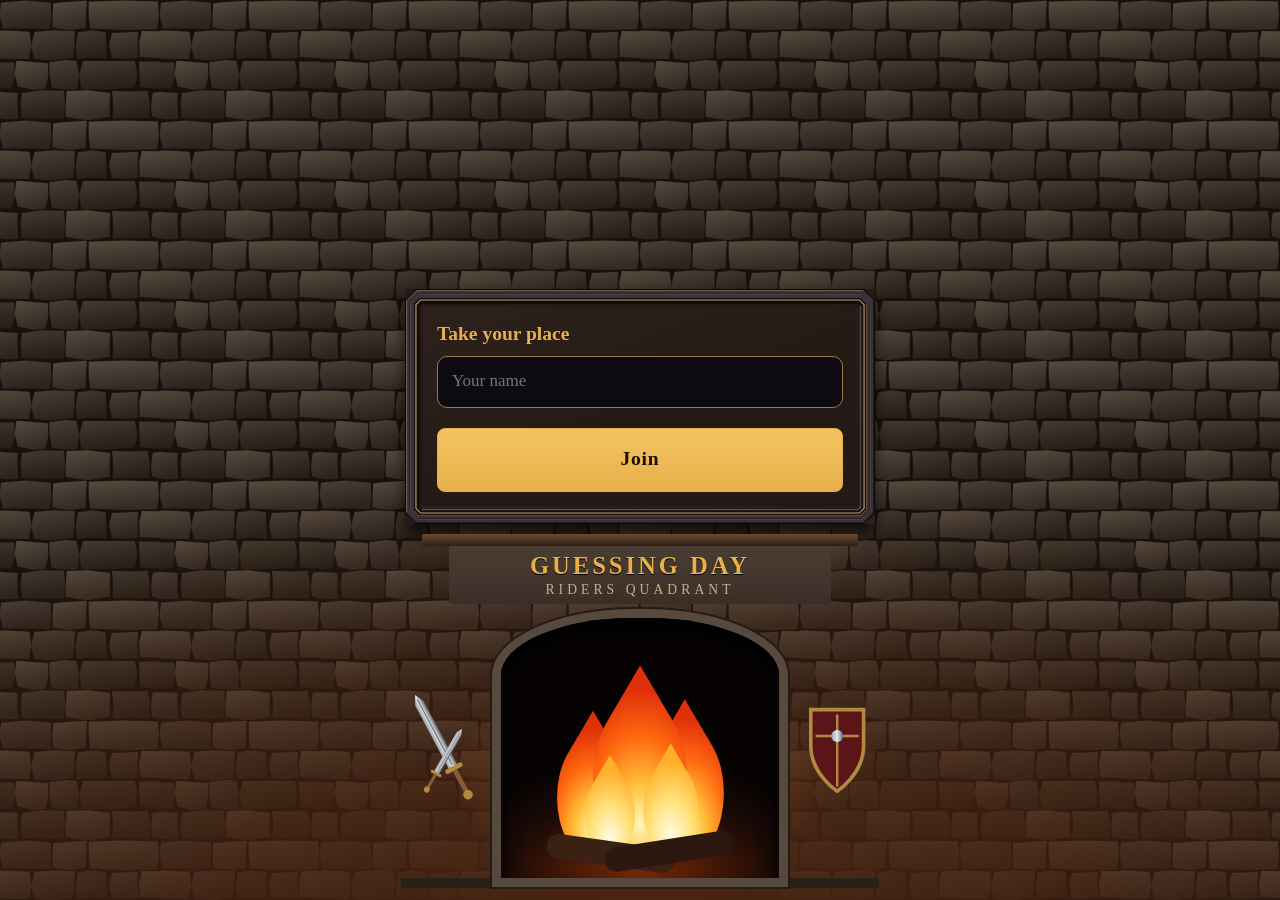
==== commit f0eb32c3: "Game: a dragon's shadow between screens, a final screen per outcome A change of screen sends a drago" ====
--- a/services/game/web/index.html
+++ b/services/game/web/index.html
@@ -10,6 +10,7 @@
 <body>
 <svg width="0" height="0" style="position:absolute" aria-hidden="true"><defs id="defs"></defs></svg>
 <div id="lost" class="lost" role="status" hidden>Connection lost. Reconnecting...</div>
+<div id="fly" class="fly" aria-hidden="true" hidden><div class="sweep"><svg class="dragon" viewBox="-10 -20 410 220"></svg></div></div>
 <main class="app">
   <header class="title">
     <h1>Guessing Day</h1>
--- a/services/game/web/style.css
+++ b/services/game/web/style.css
@@ -98,7 +98,7 @@
 .dia small { color: var(--muted); font-size: .6rem; letter-spacing: .04em; text-transform: uppercase; }
 .dia b { color: var(--gold); font-size: 1.35rem; font-variant-numeric: tabular-nums; }
 .dia b.low { color: var(--danger-ink); }
-.crest { flex: none; height: calc(5.8rem - 22px); }
+.crest { flex: none; height: calc(5.8rem - 8px); } /* clears the plaques and the diamond so the top rune band is a whole line */
 .plaque { top: 36px; width: min(6.2rem, calc(50% - 2.2rem + 14px)); padding: 4px 8px 5px 16px; line-height: 1.1; display: grid;
   clip-path: polygon(0 50%, 12px 0, 100% 0, 100% 100%, 12px 100%); }
 .plaque.l { left: -20px; } .plaque.r { right: -20px; padding: 4px 16px 5px 8px; text-align: right; clip-path: polygon(0 0, calc(100% - 12px) 0, 100% 50%, calc(100% - 12px) 100%, 0 100%); }
@@ -174,15 +174,9 @@
   background: linear-gradient(160deg, #2e211b, var(--canvas) 60%);
   border: 18px solid transparent; border-image: var(--frame) 26 / 18px stretch; box-shadow: 0 10px 14px #000a;
 }
-.home #screen::before {
-  content: ""; position: absolute; left: 25%; right: 25%; top: -36px; height: 27px;
-  background: linear-gradient(to top right, transparent 49%, #9c7a46 50%, transparent 52%) left / 50% 100% no-repeat,
-    linear-gradient(to top left, transparent 49%, #9c7a46 50%, transparent 52%) right / 50% 100% no-repeat;
-}
-.home #screen::after { content: ""; position: absolute; left: calc(50% - 4px); top: -40px; width: 8px; height: 8px; border-radius: 50%; background: #c9a35a; }
 .home .panel:not(.refused) { background: none; border: 0; padding: 0; }
 .home .title {
-  order: 2; z-index: 1; margin: 0 auto; width: 80%; padding: 6px 8px 5px; border: 0; border-radius: 2px; box-shadow: none;
+  order: 2; z-index: 1; margin: 0 auto 14px; width: 80%; padding: 6px 8px 5px; border: 0; border-radius: 2px; box-shadow: none;
   background: linear-gradient(var(--lintel-hi), var(--lintel));
 }
 .home .title::before { content: ""; position: absolute; left: -7%; right: -7%; top: -12px; height: 12px; border-radius: 2px; background: linear-gradient(#6b4a30, #2e1d12); }
@@ -215,10 +209,36 @@
 @keyframes glow { from { opacity: .65; } to { opacity: 1; } }
 .asleep .hearth * { animation-play-state: paused; }
 
+/* End screens: the art fills the top of the slab; the dragon is the one the sweep uses, the char and the embers are for the loser. */
+.finale { align-items: center; text-align: center; }
+.finale .art { flex: 0 1 auto; width: 100%; max-height: 46%; min-height: 0; fill: currentColor; color: #000; }
+.finale.tie .art { color: var(--muted); }
+.finale.win .art { color: #000; }
+.finale .head.big { margin-top: 0; }
+.final-score { font-size: 1.1rem; letter-spacing: .08em; }
+.ember { animation: ember 1.4s ease-in-out infinite alternate; }
+.ember.e2 { animation-delay: -.5s; } .ember.e3 { animation-delay: -.9s; }
+.smoke { animation: smoke 3s ease-in-out infinite alternate; }
+.smoke.s2 { animation-delay: -1.5s; }
+@keyframes ember { from { opacity: .2; } to { opacity: 1; } }
+@keyframes smoke { from { transform: translateY(0); opacity: .6; } to { transform: translateY(-10px); opacity: .2; } }
+.finale.win .rider { animation: bob 3.2s ease-in-out infinite alternate; }
+@keyframes bob { to { transform: translate(6px, -8px); } }
+
+/* The dragon's shadow: a dark veil with soft ends and the silhouette on its leading edge, moved by render() in app.js. */
+.fly { position: fixed; z-index: 30; pointer-events: none; overflow: hidden; }
+.sweep { position: absolute; top: 0; bottom: 0; left: 0; width: 240%; background: linear-gradient(90deg, transparent, #050308b0 8%, #050308f0 30%, #050308f0 80%, transparent); }
+.dragon { position: absolute; right: 2%; top: 50%; width: min(90vw, 560px); aspect-ratio: 1.86; transform: translateY(-50%); fill: #000; filter: drop-shadow(0 0 3px #e8b04acc); }
+.wing { transform-box: view-box; transform-origin: 242px 102px; animation: flap .32s ease-in-out infinite alternate; }
+.wing.far { animation-delay: -.16s; }
+@keyframes flap { from { transform: scaleY(1) rotate(0); } to { transform: scaleY(.55) rotate(-8deg); } }
+
 @media (max-height: 700px) {
   .title p { display: none; }
   button.big, .plinth > button { min-height: 48px; }
 }
 @media (prefers-reduced-motion: reduce) {
   .glow, .f { animation: none; }
-}
+  .fly { display: none; }
+  .ember, .smoke, .finale.win .rider { animation: none; }
+}
